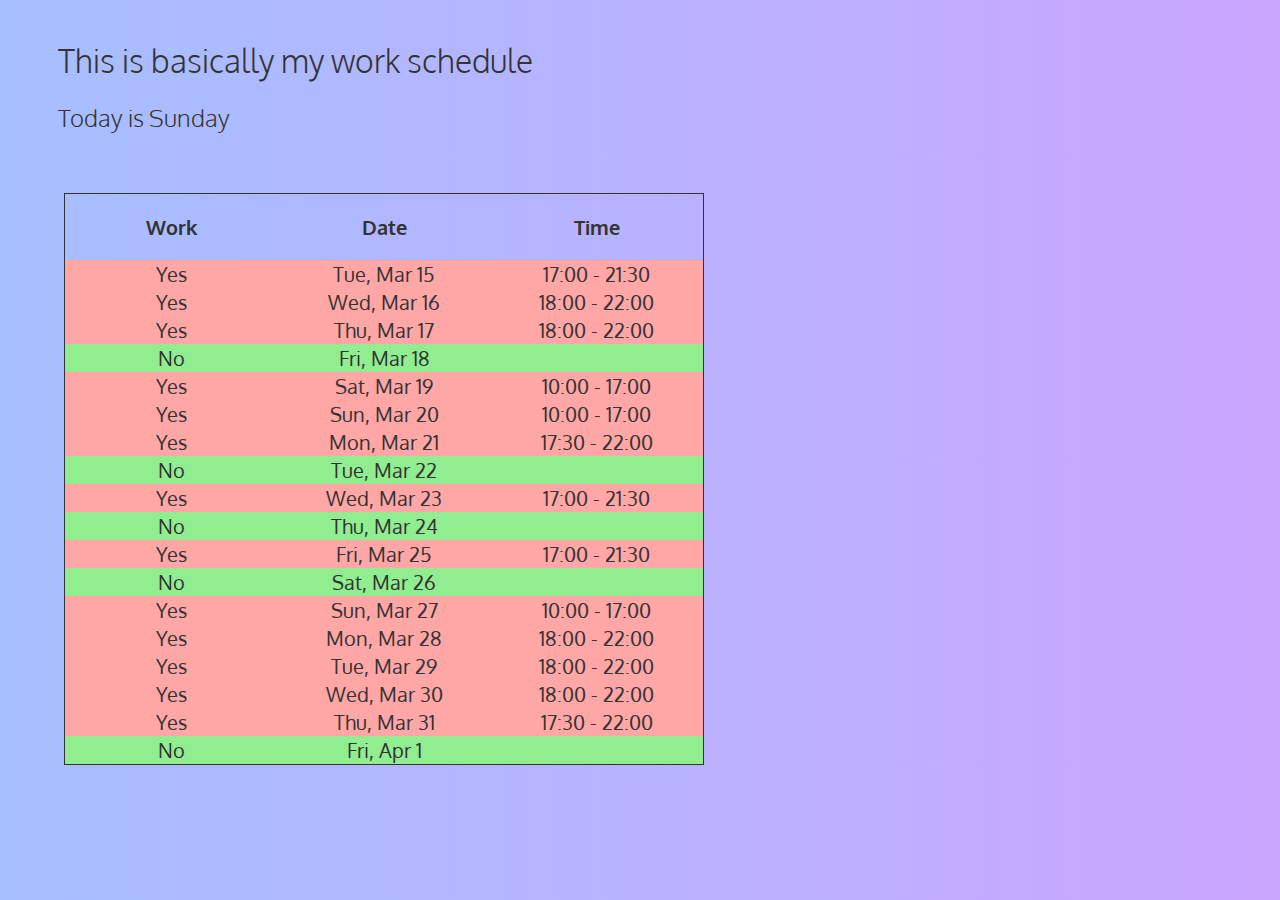
==== index.html @ 2c00722b "Add files via upload" ====
<!DOCTYPE html>
<html lang="en">
<head>
    <meta charset="UTF-8">
    <meta http-equiv="X-UA-Compatible" content="IE=edge">
    <meta name="viewport" content="width=device-width, initial-scale=1.0">
    <title>Schedule</title>
    <link rel="stylesheet" href="style.css">
</head>
<body>
    <div class="heading">
        <h1>This is basically my work schedule</h1>
        <h2 id="dateDisplay">Date</h2>
    </div>
    <div class="tableDiv">
        <table>
            <tr>
                <th>Work</th>
                <th>Date</th>
                <th>Time</th>
            </tr>
            <tr>
                <td>Yes</td>
                <td>Tue, Mar 15</td>
                <td>17:00 - 21:30</td>
            </tr>
            <tr>
                <td>Yes</td>
                <td>Wed, Mar 16</td>
                <td>18:00 - 22:00</td>
            </tr>
            <tr>
                <td>Yes</td>
                <td>Thu, Mar 17</td>
                <td>18:00 - 22:00</td>
            </tr>
            <tr>
                <td>No</td>
                <td>Fri, Mar 18</td>
                <td></td>
            </tr>
            <tr>
                <td>Yes</td>
                <td>Sat, Mar 19</td>
                <td>10:00 - 17:00</td>
            </tr>
            <tr>
                <td>Yes</td>
                <td>Sun, Mar 20</td>
                <td>10:00 - 17:00</td>
            </tr>
            <tr>
                <td>Yes</td>
                <td>Mon, Mar 21</td>
                <td>17:30 - 22:00</td>
            </tr>
            <tr>
                <td>No</td>
                <td>Tue, Mar 22</td>
                <td></td>
            </tr>
            <tr>
                <td>Yes</td>
                <td>Wed, Mar 23</td>
                <td>17:00 - 21:30</td>
            </tr>
            <tr>
                <td>No</td>
                <td>Thu, Mar 24</td>
                <td></td>
            </tr>
            <tr>
                <td>Yes</td>
                <td>Fri, Mar 25</td>
                <td>17:00 - 21:30</td>
            </tr>
            <tr>
                <td>No</td>
                <td>Sat, Mar 26</td>
                <td></td>
            </tr>
            <tr>
                <td>Yes</td>
                <td>Sun, Mar 27</td>
                <td>10:00 - 17:00</td>
            </tr>
            <tr>
                <td>Yes</td>
                <td>Mon, Mar 28</td>
                <td>18:00 - 22:00</td>
            </tr>
            <tr>
                <td>Yes</td>
                <td>Tue, Mar 29</td>
                <td>18:00 - 22:00</td>
            </tr>
            <tr>
                <td>Yes</td>
                <td>Wed, Mar 30</td>
                <td>18:00 - 22:00</td>
            </tr>
            <tr>
                <td>Yes</td>
                <td>Thu, Mar 31</td>
                <td>17:30 - 22:00</td>
            </tr>
            <tr>
                <td>No</td>
                <td>Fri, Apr 1</td>
                <td></td>
            </tr>

        </table>
    </div>
    <!-- <div class="addnewLabel">
        <p>Enter a New Work Day</p>
    </div>
    <div class="addnew">
        <div class="worksInput">
            <label for="worksInput">Work: </label>
            <input type="checkbox" id="worksInput">
        </div>
        <div class="dateInput">
            <label for="dateInput">Date: </label>
            <input type="date" name="" id="newWorkday" placeholder="Date">
        </div>
        <div class="timeInput">
            <label for="timeInput">Time: </label>
            <input type="time" name="" id="timeInput">
        </div>
        <div class="submitWrapper">
            <button type="submit" onclick="submitNewDay()">Submit</button>
        </div>

    </div> -->
    <script src="schedule.js"></script>
</body>
</html>
---- style.css ----
@import url('https://fonts.googleapis.com/css2?family=Oxygen:wght@300&display=swap');

@media (min-width: 887px) {
    h1 {
        font-weight: 200;
        margin-top: 40px;
        margin-left: 50px;
    }
    
    h2 {
        margin-top: 10px;
        margin-left: 50px;
        font-weight: 200;
    }
    
    table {
        border-collapse: collapse;
        position: absolute;
        margin-top: 40px;
        left: 5%;
        width: 50%;
        font-size: 20px;
    }
    
    table {
        border: #333 solid 1px;
    }
    
    td {
        width: 20%;
        text-align: center;
    }
    
    
    th {
        padding-top: 20px;
        width: 20%;
        padding-bottom: 20px;
    }
    
    .addnew {
        position: absolute;
        bottom: 3%;
        width: 80%;
        left: 15%;
        /* border: #333 solid; */
    }
    
    .addnewLabel {
        position: absolute;
        bottom: 8.5%;
        width: 10%;
        padding: 0%;
        margin-left: 30px;
        text-align: center;
        /* border: #333 solid; */
    }
    
    .worksInput, .dateInput, .timeInput {
        margin-bottom: 20px;
    }
    
    button {
        background-color: #4285f4;
        color: white;
        padding-left: 15px;
        padding-right: 15px;
        padding-top: 5px;
        padding-bottom: 5px;
        border-width: 0px;
        border-radius: 4px;
        border-color: #333;
    }
}

@media (max-width: 887px) {
    h1 {
        width: 100%;
        text-align: center;
        font-size: 25px;
        font-weight: 200;
        margin-top: 40px;
    }
    
    h2 {
        margin-top: 10px;
        font-weight: 200;
        text-align: center;
    }

    .tableDiv {
        margin: auto;
        width: 90%;
        padding: 10px;
    }
    
    table {
        position: relative;
        margin: auto;
        text-align: center;
        border-collapse: collapse;
        width: 100%;
        font-size: 17px;
    }
    
    table {
        border: #333 solid 1px;
    }
    
    td {
        width: 20%;
        text-align: center;
    }
    
    
    th {
        padding-top: 20px;
        width: 20%;
        padding-bottom: 20px;
    }
    
    .addnew {
        position: absolute;
        bottom: 3%;
        width: 80%;
        left: 15%;
        /* border: #333 solid; */
    }
    
    .addnewLabel {
        position: absolute;
        bottom: 8.5%;
        width: 10%;
        padding: 0%;
        margin-left: 30px;
        text-align: center;
        /* border: #333 solid; */
    }
    
    .worksInput, .dateInput, .timeInput {
        margin-bottom: 20px;
    }
    
    button {
        background-color: #4285f4;
        color: white;
        padding-left: 15px;
        padding-right: 15px;
        padding-top: 5px;
        padding-bottom: 5px;
        border-width: 0px;
        border-radius: 4px;
        border-color: #333;
    }
}

@media (max-width: 400px) {
    h1 {
        width: 100%;
        text-align: center;
        font-size: 21px;
        font-weight: 200;
        margin-top: 40px;
    }
    
    h2 {
        margin-top: 10px;
        font-weight: 200;
        font-size: 17px;
        text-align: center;
    }

    .tableDiv {
        margin: auto;
        width: 90%;
        padding: 10px;
    }
    
    table {
        position: relative;
        margin: auto;
        text-align: center;
        border-collapse: collapse;
        width: 100%;
        font-size: 14px;
    }
    
    table {
        border: #333 solid 1px;
    }
    
    td {
        width: 20%;
        text-align: center;
    }
    
    
    th {
        padding-top: 20px;
        width: 20%;
        padding-bottom: 20px;
    }
    
    .addnew {
        position: absolute;
        bottom: 3%;
        width: 80%;
        left: 15%;
        /* border: #333 solid; */
    }
    
    .addnewLabel {
        position: absolute;
        bottom: 8.5%;
        width: 10%;
        padding: 0%;
        margin-left: 30px;
        text-align: center;
        /* border: #333 solid; */
    }
    
    .worksInput, .dateInput, .timeInput {
        margin-bottom: 20px;
    }
    
    button {
        background-color: #4285f4;
        color: white;
        padding-left: 15px;
        padding-right: 15px;
        padding-top: 5px;
        padding-bottom: 5px;
        border-width: 0px;
        border-radius: 4px;
        border-color: #333;
    }
}

* {
    font-family: 'Oxygen', sans-serif;
    color: #333;
}

body {
    background-image: linear-gradient(to right, #a6bfff, #cba6ff);
    background-size: cover;
}
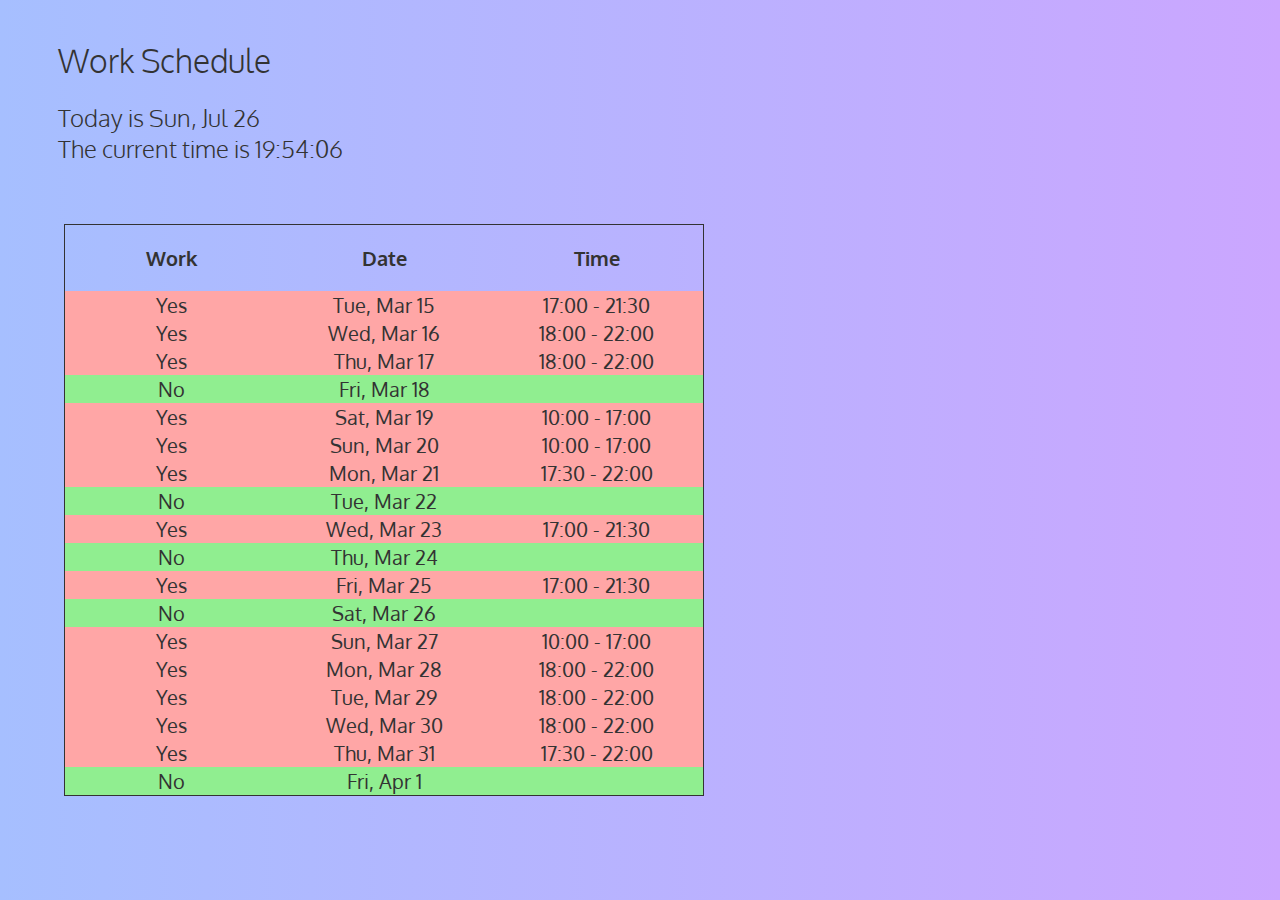
==== commit efadda2d: "Update index.html" ====
--- a/index.html
+++ b/index.html
@@ -9,7 +9,7 @@
 </head>
 <body>
     <div class="heading">
-        <h1>This is basically my work schedule</h1>
+        <h1>Work Schedule</h1>
         <h2 id="dateDisplay">Date</h2>
     </div>
     <div class="tableDiv">
@@ -135,4 +135,4 @@
     </div> -->
     <script src="schedule.js"></script>
 </body>
-</html>+</html>
--- a/style.css
+++ b/style.css
@@ -83,6 +83,7 @@
     }
     
     h2 {
+        font-size: 20px;
         margin-top: 10px;
         font-weight: 200;
         text-align: center;
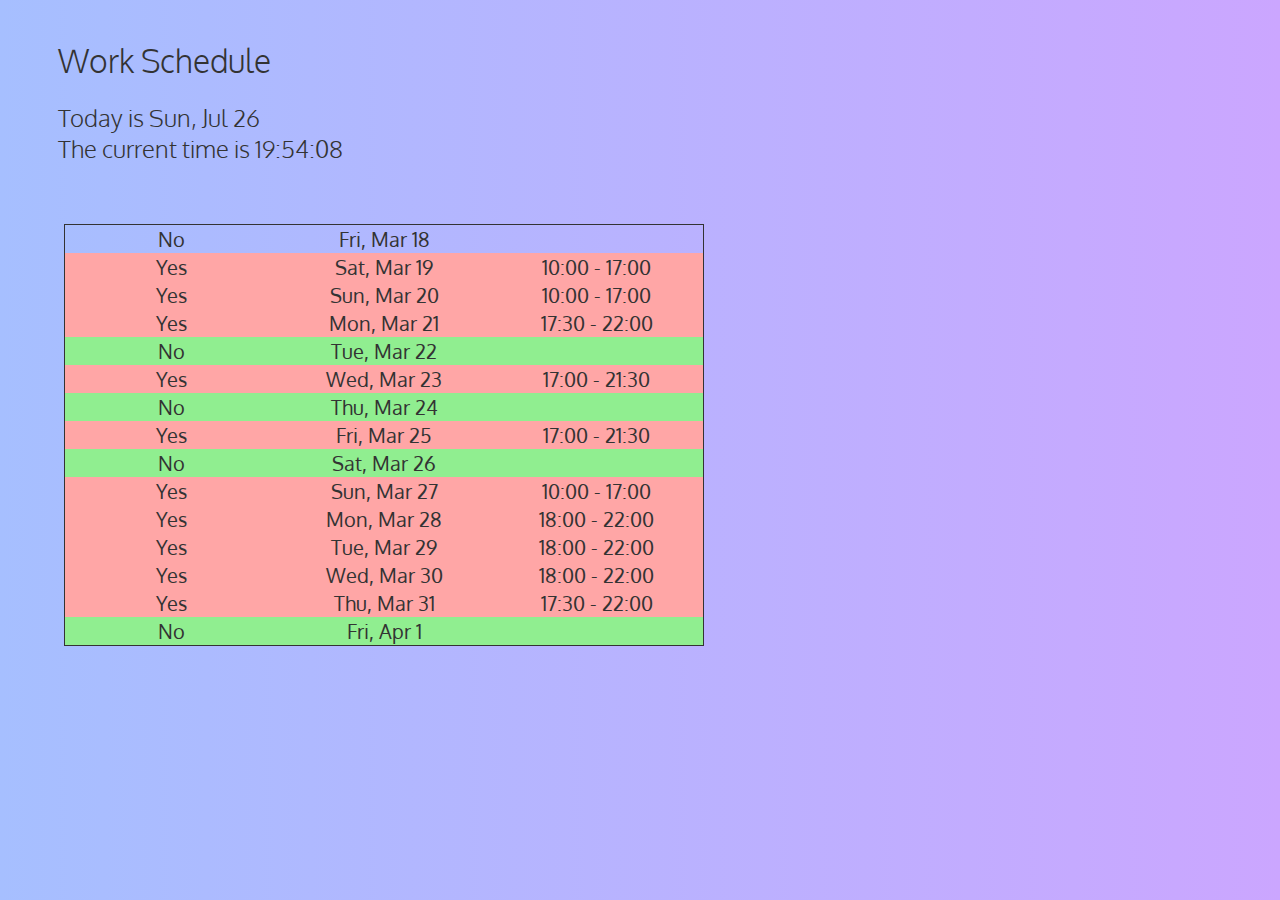
==== commit d98cae55: "Update index.html" ====
--- a/index.html
+++ b/index.html
@@ -14,26 +14,6 @@
     </div>
     <div class="tableDiv">
         <table>
-            <tr>
-                <th>Work</th>
-                <th>Date</th>
-                <th>Time</th>
-            </tr>
-            <tr>
-                <td>Yes</td>
-                <td>Tue, Mar 15</td>
-                <td>17:00 - 21:30</td>
-            </tr>
-            <tr>
-                <td>Yes</td>
-                <td>Wed, Mar 16</td>
-                <td>18:00 - 22:00</td>
-            </tr>
-            <tr>
-                <td>Yes</td>
-                <td>Thu, Mar 17</td>
-                <td>18:00 - 22:00</td>
-            </tr>
             <tr>
                 <td>No</td>
                 <td>Fri, Mar 18</td>
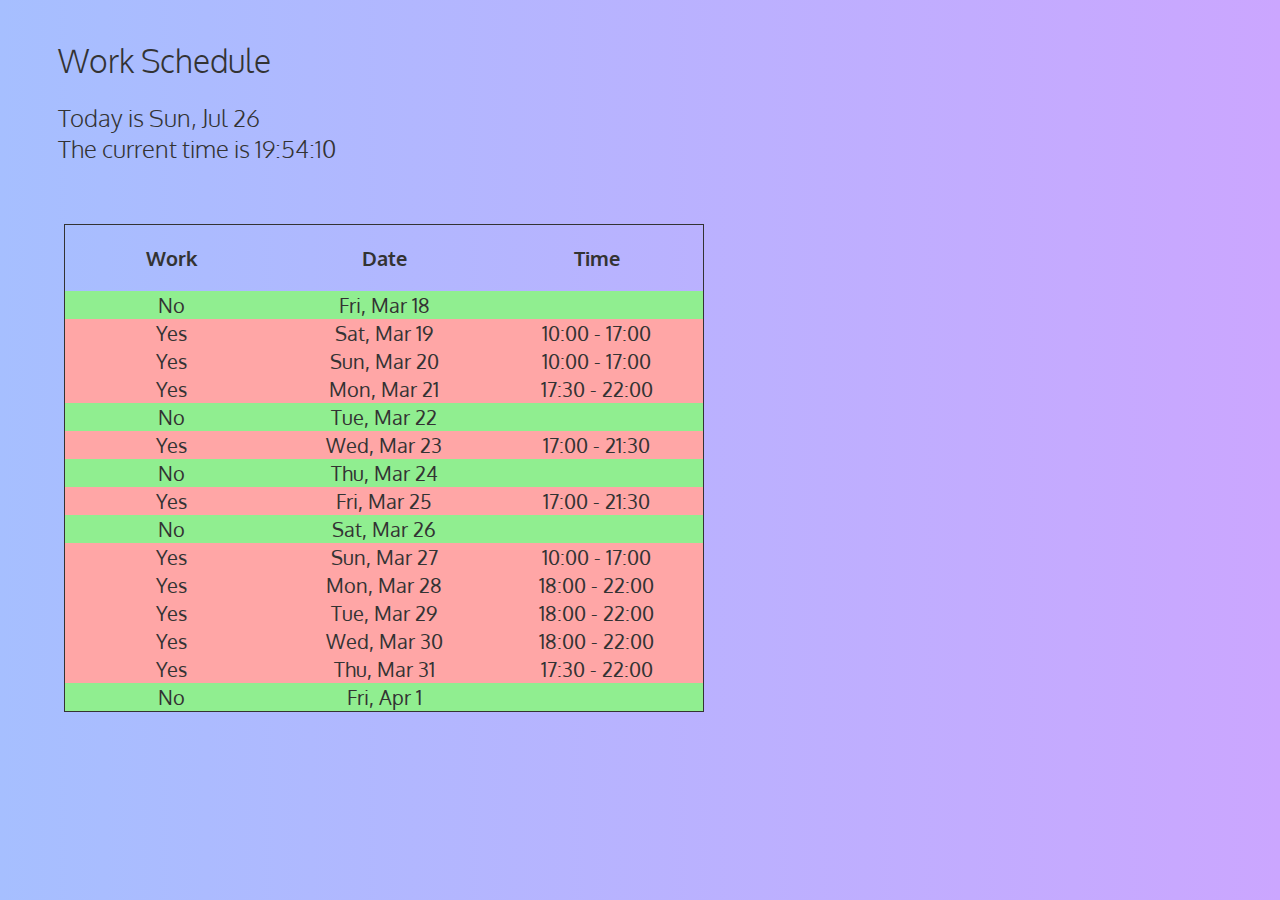
==== commit e751d4ac: "Update index.html" ====
--- a/index.html
+++ b/index.html
@@ -14,6 +14,11 @@
     </div>
     <div class="tableDiv">
         <table>
+            <tr>
+                <th>Work</th>
+                <th>Date</th>
+                <th>Time</th>
+            </tr>
             <tr>
                 <td>No</td>
                 <td>Fri, Mar 18</td>
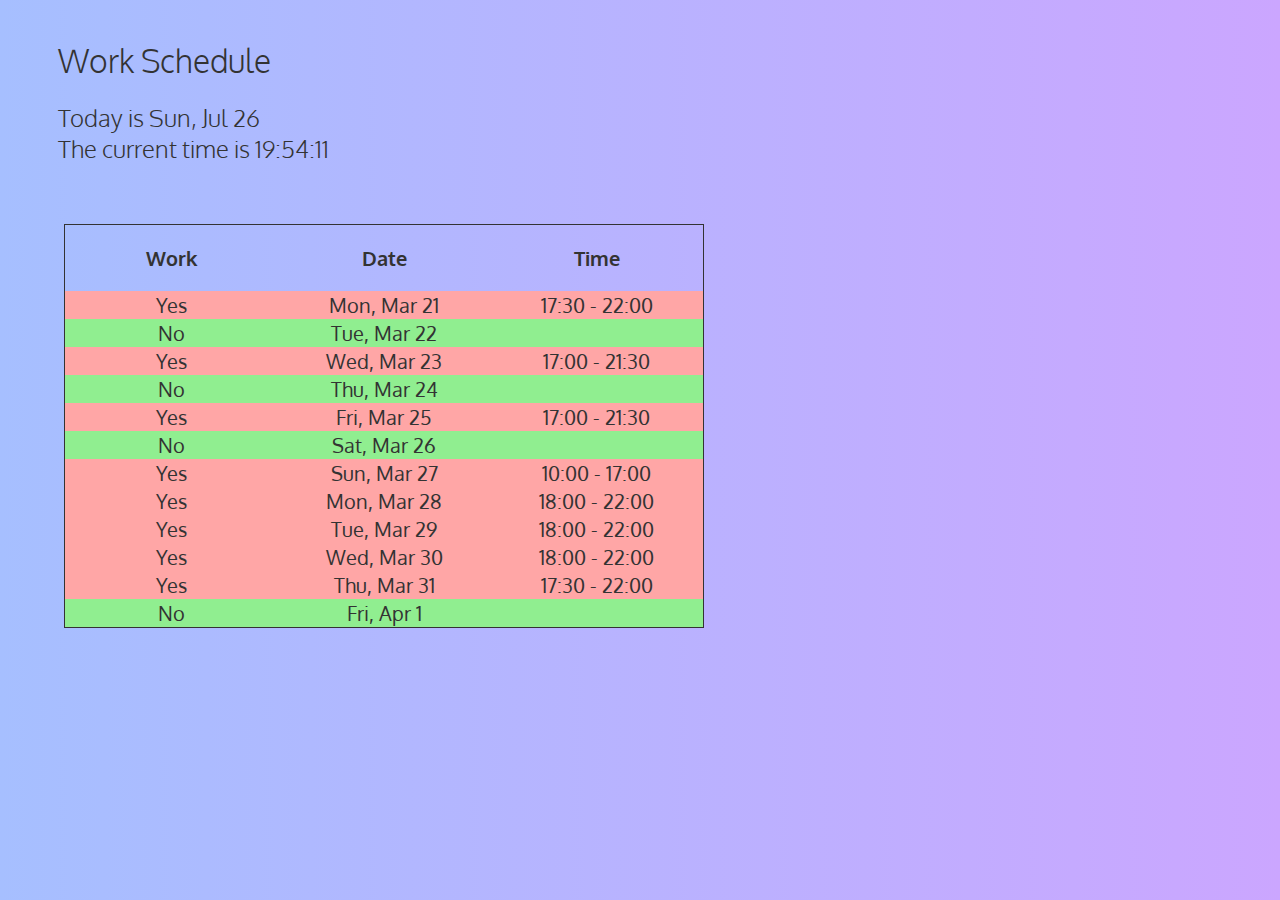
==== commit 86ef4795: "Update index.html" ====
--- a/index.html
+++ b/index.html
@@ -18,21 +18,6 @@
                 <th>Work</th>
                 <th>Date</th>
                 <th>Time</th>
-            </tr>
-            <tr>
-                <td>No</td>
-                <td>Fri, Mar 18</td>
-                <td></td>
-            </tr>
-            <tr>
-                <td>Yes</td>
-                <td>Sat, Mar 19</td>
-                <td>10:00 - 17:00</td>
-            </tr>
-            <tr>
-                <td>Yes</td>
-                <td>Sun, Mar 20</td>
-                <td>10:00 - 17:00</td>
             </tr>
             <tr>
                 <td>Yes</td>
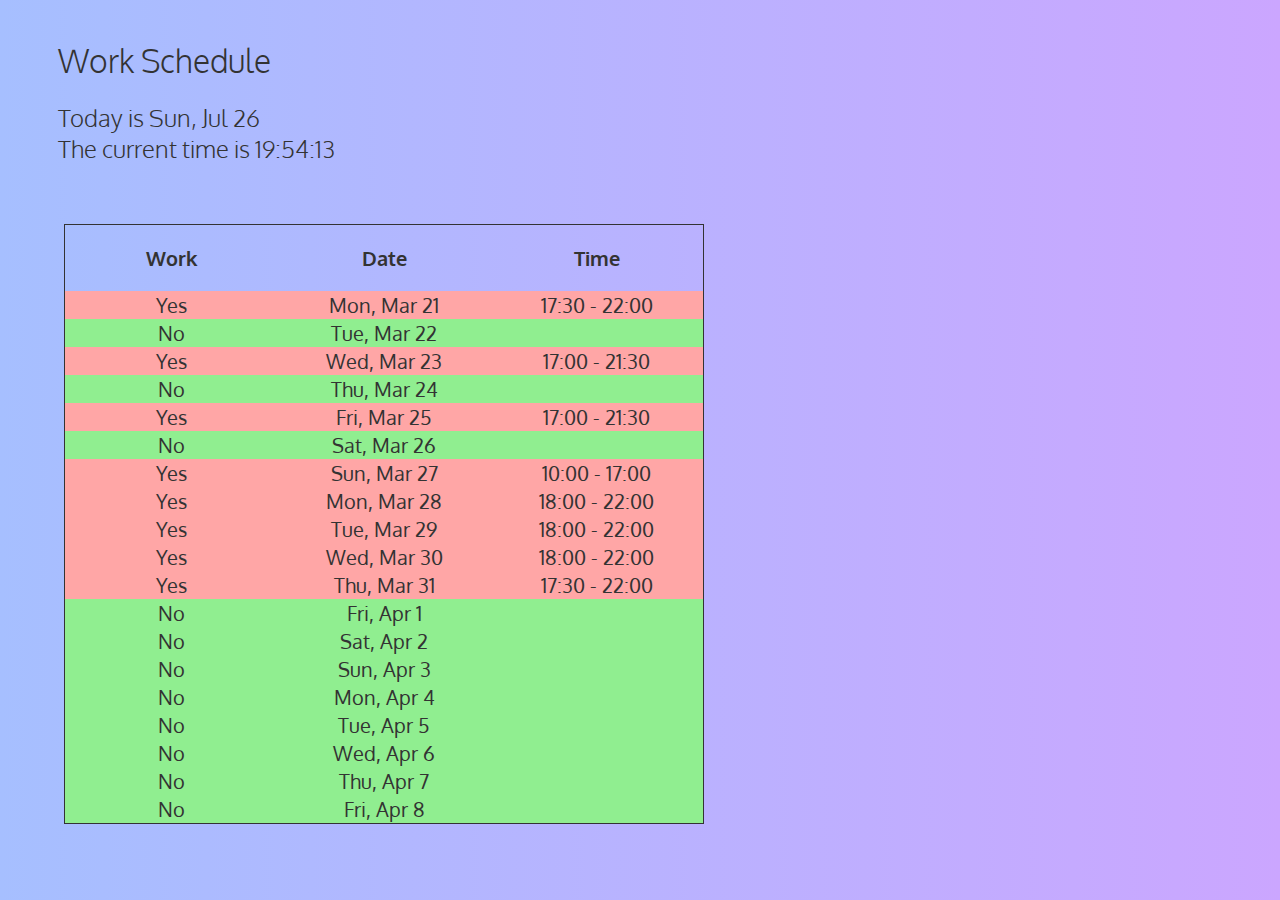
==== commit 5e7c900e: "Update index.html" ====
--- a/index.html
+++ b/index.html
@@ -79,6 +79,42 @@
                 <td>Fri, Apr 1</td>
                 <td></td>
             </tr>
+            <tr>
+                <td>No</td>
+                <td>Sat, Apr 2</td>
+                <td></td>
+            </tr>
+            <tr>
+                <td>No</td>
+                <td>Sun, Apr 3</td>
+                <td></td>
+            </tr>
+            <tr>
+                <td>No</td>
+                <td>Mon, Apr 4</td>
+                <td></td>
+            </tr>
+            <tr>
+                <td>No</td>
+                <td>Tue, Apr 5</td>
+                <td></td>
+            </tr>
+            <tr>
+                <td>No</td>
+                <td>Wed, Apr 6</td>
+                <td></td>
+            </tr>
+            <tr>
+                <td>No</td>
+                <td>Thu, Apr 7</td>
+                <td></td>
+            </tr>
+            <tr>
+                <td>No</td>
+                <td>Fri, Apr 8</td>
+                <td></td>
+            </tr>
+            
 
         </table>
     </div>
